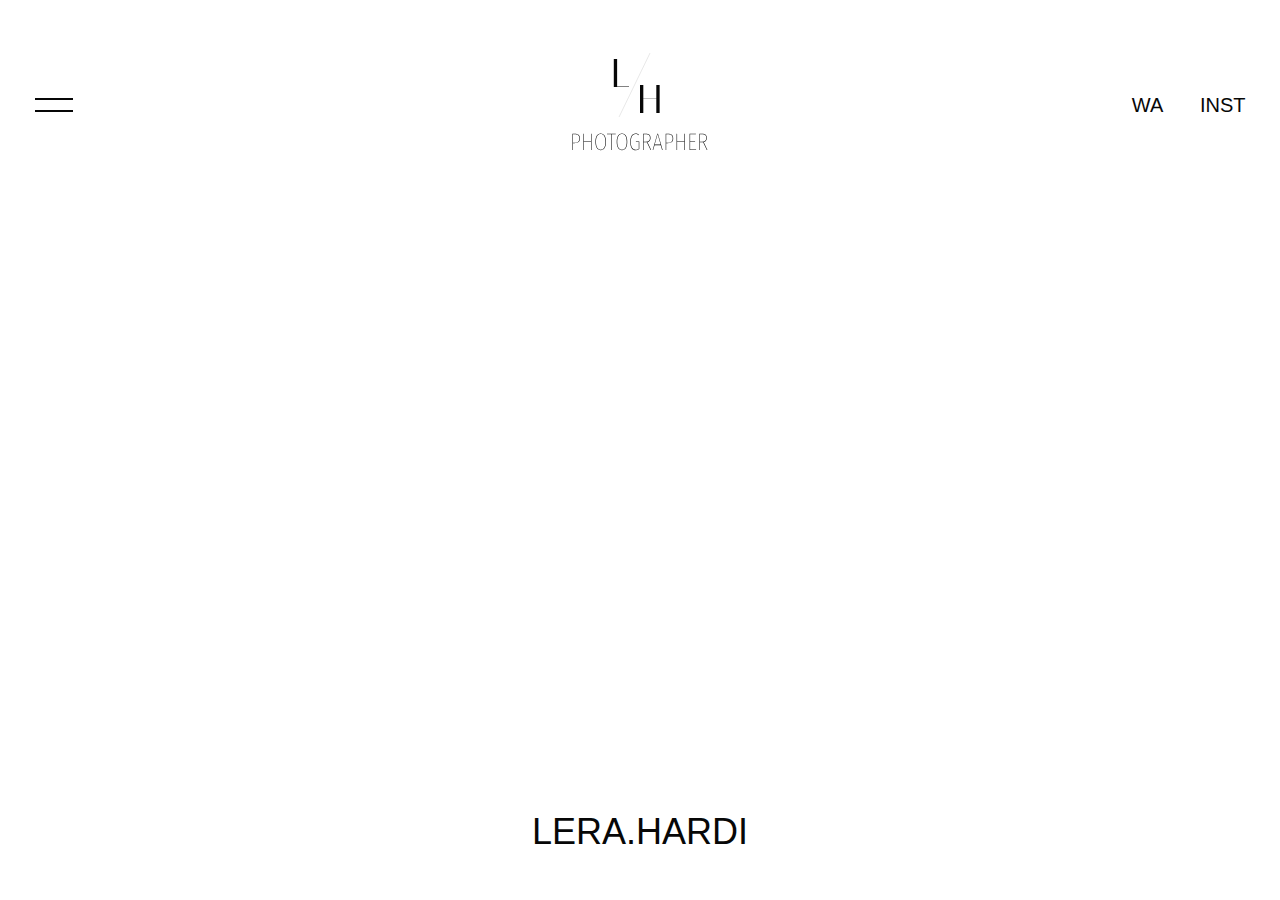
==== lera_hardi/index.html @ 81ccbfa7 "finished main page (desktop)" ====
<!DOCTYPE html>
<html lang="ru">

<head>
	<meta charset="UTF-8">
<meta name="viewport" content="width=device-width, initial-scale=1.0">
<link rel="shortcut icon" href="/img/favicon.ico" type="image/x-icon">
<link rel="stylesheet" href="css/style.min.css">
<script src="js/app.min.js" defer></script>

<!-- Primary Meta Tags -->
<title>Главная</title>
<meta name="title" content="Главная">
<meta name="description" content="Описание">
<meta name="keywords" content="">

<!-- Open Graph / Facebook -->
<meta property="og:type" content="website">
<meta property="og:url" content="">
<meta property="og:title" content="Главная">
<meta property="og:description" content="Описание">
<meta property="og:image" content="">
<meta property="og:type" content="website">
<meta property="og:site_name" content="">

<!-- Twitter -->
<meta property="twitter:card" content="summary_large_image">
<meta property="twitter:url" content="">
<meta property="twitter:title" content="Главная">
<meta property="twitter:description" content="Описание">
<meta property="twitter:image" content="">

</head>

<body>
	<div class="wrapper">
		<header class="header">
	<div class='header__container'>
		<div class="header__menu menu">
			<div class="menu__icon">
				<span></span>
				<span></span>
			</div>
			<nav class="menu__body">
				<ul class="menu__list">
					<li class="menu__item"><a class="menu__link" href="#">ОБО МНЕ</a></li>
					<li class="menu__item"><a class="menu__link" href="#">мои работы</a></li>
					<li class="menu__item"><a class="menu__link" href="#">ЛОКАЦИИ</a></li>
					<li class="menu__item"><a class="menu__link" href="#">ПРЕСЕТЫ</a></li>
					<li class="menu__item"><a class="menu__link" href="#">ОБУЧЕНИЕ</a></li>
					<li class="menu__item"><a class="menu__link" href="#">ПАКЕТНЫЕ ПРЕДЛОЖЕНИЯ</a></li>
					<li class="menu__item"><a class="menu__link" href="#">СВЯЗЬ СО МНОЙ</a></li>
				</ul>
			</nav>
		</div>
		<a href="" class="header__logo">
			<svg width="139" height="106" viewBox="0 0 139 106" fill="none" xmlns="http://www.w3.org/2000/svg">
				<path
					d="M4.392 83.656C6.312 83.656 7.712 84.04 8.592 84.808C9.472 85.56 9.912 86.752 9.912 88.384C9.912 90.064 9.44 91.296 8.496 92.08C7.568 92.848 6.176 93.232 4.32 93.232H2.928V100H2.4V83.656H4.392ZM4.368 92.728C6.048 92.728 7.296 92.392 8.112 91.72C8.944 91.048 9.36 89.944 9.36 88.408C9.36 86.904 8.968 85.824 8.184 85.168C7.416 84.496 6.152 84.16 4.392 84.16H2.928V92.728H4.368ZM20.9784 100V91.624H13.8264V100H13.2984V83.656H13.8264V91.12H20.9784V83.656H21.5304V100H20.9784ZM30.6983 83.416C32.3463 83.416 33.6343 84.12 34.5623 85.528C35.5063 86.936 35.9783 89.04 35.9783 91.84C35.9783 94.592 35.5143 96.68 34.5863 98.104C33.6743 99.528 32.3783 100.24 30.6983 100.24C29.0663 100.24 27.7783 99.528 26.8343 98.104C25.8903 96.68 25.4183 94.6 25.4183 91.864C25.4183 89.112 25.8903 87.016 26.8343 85.576C27.7943 84.136 29.0823 83.416 30.6983 83.416ZM30.6983 83.92C29.2423 83.92 28.0903 84.584 27.2423 85.912C26.3943 87.24 25.9703 89.224 25.9703 91.864C25.9703 94.472 26.3943 96.432 27.2423 97.744C28.0903 99.056 29.2423 99.712 30.6983 99.712C32.2183 99.712 33.3783 99.064 34.1783 97.768C34.9943 96.456 35.4023 94.48 35.4023 91.84C35.4023 89.168 34.9863 87.184 34.1543 85.888C33.3383 84.576 32.1863 83.92 30.6983 83.92ZM45.7768 83.656L45.7288 84.16H41.6248V100H41.0728V84.16H36.9448V83.656H45.7768ZM51.9795 83.416C53.6275 83.416 54.9155 84.12 55.8435 85.528C56.7875 86.936 57.2595 89.04 57.2595 91.84C57.2595 94.592 56.7955 96.68 55.8675 98.104C54.9555 99.528 53.6595 100.24 51.9795 100.24C50.3475 100.24 49.0595 99.528 48.1155 98.104C47.1715 96.68 46.6995 94.6 46.6995 91.864C46.6995 89.112 47.1715 87.016 48.1155 85.576C49.0755 84.136 50.3635 83.416 51.9795 83.416ZM51.9795 83.92C50.5235 83.92 49.3715 84.584 48.5235 85.912C47.6755 87.24 47.2515 89.224 47.2515 91.864C47.2515 94.472 47.6755 96.432 48.5235 97.744C49.3715 99.056 50.5235 99.712 51.9795 99.712C53.4995 99.712 54.6595 99.064 55.4595 97.768C56.2755 96.456 56.6835 94.48 56.6835 91.84C56.6835 89.168 56.2675 87.184 55.4355 85.888C54.6195 84.576 53.4675 83.92 51.9795 83.92ZM65.6218 83.416C66.2938 83.416 66.8858 83.528 67.3978 83.752C67.9258 83.976 68.4538 84.336 68.9818 84.832L68.6458 85.192C68.1658 84.744 67.6858 84.424 67.2058 84.232C66.7418 84.024 66.2138 83.92 65.6218 83.92C64.7738 83.92 63.9898 84.176 63.2698 84.688C62.5498 85.184 61.9578 86.016 61.4938 87.184C61.0458 88.352 60.8218 89.864 60.8218 91.72C60.8218 94.472 61.2458 96.496 62.0938 97.792C62.9578 99.072 64.1498 99.712 65.6698 99.712C66.2938 99.712 66.8538 99.632 67.3498 99.472C67.8458 99.296 68.3178 99.048 68.7658 98.728V92.008H65.9338L65.8618 91.504H69.2938V99.016C68.1578 99.832 66.9658 100.24 65.7178 100.24C64.0058 100.24 62.6698 99.544 61.7098 98.152C60.7498 96.76 60.2698 94.616 60.2698 91.72C60.2698 89.8 60.5178 88.224 61.0138 86.992C61.5258 85.744 62.1818 84.84 62.9818 84.28C63.7978 83.704 64.6778 83.416 65.6218 83.416ZM80.5749 100L76.8549 92.176C76.4709 92.208 76.1829 92.224 75.9909 92.224H73.6389V100H73.1109V83.656H75.6789C77.3909 83.656 78.6309 84.024 79.3989 84.76C80.1669 85.48 80.5509 86.528 80.5509 87.904C80.5509 89.04 80.2709 89.968 79.7109 90.688C79.1669 91.392 78.3909 91.856 77.3829 92.08L81.1749 100H80.5749ZM75.8949 91.72C78.6149 91.72 79.9749 90.448 79.9749 87.904C79.9749 86.656 79.6469 85.72 78.9909 85.096C78.3349 84.472 77.2149 84.16 75.6309 84.16H73.6389V91.72H75.8949ZM92.0878 100L90.7198 95.128H84.5518L83.1838 100H82.6798L87.3118 83.656H87.9838L92.6398 100H92.0878ZM84.6958 94.624H90.5758L87.6478 84.088L84.6958 94.624ZM97.6733 83.656C99.5933 83.656 100.993 84.04 101.873 84.808C102.753 85.56 103.193 86.752 103.193 88.384C103.193 90.064 102.721 91.296 101.777 92.08C100.849 92.848 99.4573 93.232 97.6013 93.232H96.2093V100H95.6813V83.656H97.6733ZM97.6493 92.728C99.3293 92.728 100.577 92.392 101.393 91.72C102.225 91.048 102.641 89.944 102.641 88.408C102.641 86.904 102.249 85.824 101.465 85.168C100.697 84.496 99.4333 84.16 97.6733 84.16H96.2093V92.728H97.6493ZM114.26 100V91.624H107.108V100H106.58V83.656H107.108V91.12H114.26V83.656H114.812V100H114.26ZM125.948 83.656L125.876 84.16H120.116V91.12H125.108V91.624H120.116V99.496H126.092V100H119.588V83.656H125.948ZM136.825 100L133.105 92.176C132.721 92.208 132.433 92.224 132.241 92.224H129.889V100H129.361V83.656H131.929C133.641 83.656 134.881 84.024 135.649 84.76C136.417 85.48 136.801 86.528 136.801 87.904C136.801 89.04 136.521 89.968 135.961 90.688C135.417 91.392 134.641 91.856 133.633 92.08L137.425 100H136.825ZM132.145 91.72C134.865 91.72 136.225 90.448 136.225 87.904C136.225 86.656 135.897 85.72 135.241 85.096C134.585 84.472 133.465 84.16 131.881 84.16H129.889V91.72H132.145Z"
					fill="var(--text-color)" />
				<path d="M59 37H43.8V9H47.12V36.6H59V37Z" fill="var(--text-color)" />
				<path d="M73.32 63H70V35H73.32V47.88H86.32V35H89.64V63H86.32V48.28H73.32V63Z" fill="var(--text-color)" />
				<path d="M80.045 3.02179L49.045 67.0218" stroke="var(--text-color)" stroke-width="0.1" />
			</svg>
		</a>
		<div class="header__socials">
			<a href="#" class="header__social">WA</a>
			<a href="#" class="header__social">inst</a>
		</div>
	</div>
</header>
		<main class="main">
			<div class="swiper main-slider">
				<div class="swiper-wrapper">
					<div class="swiper-slide">
						<img src="img/main-slider/1.jpg" alt="">
					</div>
					<div class="swiper-slide">
						<img src="img/main-slider/2.jpg" alt="">
					</div>
					<div class="swiper-slide">
						<img src="img/main-slider/3.jpg" alt="">
					</div>
					<div class="swiper-slide">
						<img src="img/main-slider/4.jpg" alt="">
					</div>
					<div class="swiper-slide">
						<img src="img/main-slider/5.jpg" alt="">
					</div>
					<div class="swiper-slide">
						<img src="img/main-slider/6.jpg" alt="">
					</div>
					<div class="swiper-slide">
						<img src="img/main-slider/7.jpg" alt="">
					</div>
				</div>
			</div>
		</main>
		<footer class="footer">
	<div class='footer__container'>
		<h2 class="footer__title">LERA.HARDI</h2>
	</div>
</footer>
	</div>
</body>
</html>
---- lera_hardi/css/style.min.css ----
@charset "UTF-8";@font-face{font-family:FiraSansExtraCondensed;font-display:swap;src:url(../fonts/FiraSansExtraCondensed-Regular.woff2) format("woff2");font-weight:400;font-style:normal}@font-face{font-family:FiraSansExtraCondensed;font-display:swap;src:url(../fonts/FiraSansExtraCondensed-Light.woff2) format("woff2");font-weight:300;font-style:normal}@font-face{font-family:FiraSansExtraCondensed;font-display:swap;src:url(../fonts/FiraSansExtraCondensed-Medium.woff2) format("woff2");font-weight:500;font-style:normal}@font-face{font-family:FiraSansExtraCondensed;font-display:swap;src:url(../fonts/FiraSansExtraCondensed-SemiBold.woff2) format("woff2");font-weight:600;font-style:normal}@font-face{font-family:FiraSansExtraCondensed;font-display:swap;src:url(../fonts/FiraSansExtraCondensed-ExtraLight.woff2) format("woff2");font-weight:200;font-style:normal}*{padding:0;margin:0;border:0}*,:after,:before{-webkit-box-sizing:border-box;box-sizing:border-box}aside,footer,header,nav{display:block}body,html{height:100%;width:100%;font-size:100%;line-height:1;-ms-text-size-adjust:100%;-moz-text-size-adjust:100%;-webkit-text-size-adjust:100%}button,input,textarea{font-family:inherit;font-size:inherit}input::-ms-clear{display:none}button{cursor:pointer;background-color:transparent}button::-moz-focus-inner{padding:0;border:0}a{color:inherit}a,a:hover,a:visited{text-decoration:none}ul li{list-style:none}img{vertical-align:top}h1,h2,h3,h4,h5,h6{font-size:inherit;font-weight:400}[hidden]{display:none}* img{max-width:100%;-o-object-fit:cover;object-fit:cover}input[type=email],input[type=password],input[type=text]{border:1px solid #c4c4c4;padding:1rem}input[type=email]:focus::-webkit-input-placeholder,input[type=password]:focus::-webkit-input-placeholder,input[type=text]:focus::-webkit-input-placeholder{color:transparent}input[type=email]:focus::-moz-placeholder,input[type=password]:focus::-moz-placeholder,input[type=text]:focus::-moz-placeholder{color:transparent}input[type=email]:focus:-ms-input-placeholder,input[type=password]:focus:-ms-input-placeholder,input[type=text]:focus:-ms-input-placeholder{color:transparent}input[type=email]:focus::-ms-input-placeholder,input[type=password]:focus::-ms-input-placeholder,input[type=text]:focus::-ms-input-placeholder{color:transparent}input[type=email]:focus::placeholder,input[type=password]:focus::placeholder,input[type=text]:focus::placeholder{color:transparent}:root{--bg-color:#fff;--text-color:#000}body{font-family:"Fira Sans Extra Condensed",sans-serif;font-weight:300;-webkit-transition:background-color .2s,color .2s;-o-transition:background-color .2s,color .2s;transition:background-color .2s,color .2s;position:relative;background-color:var(--bg-color);color:var(--text-color)}body._locked{overflow:hidden;-ms-touch-action:none;touch-action:none}.wrapper{width:100%;min-height:100%;overflow:hidden;display:-webkit-box;display:-ms-flexbox;display:flex;-webkit-box-orient:vertical;-webkit-box-direction:normal;-ms-flex-direction:column;flex-direction:column;padding-top:50px}.wrapper>*{min-width:0}[class*=__container]{width:100%;margin:0 auto;padding:0 35px}.swiper{width:100%;height:100%;overflow:hidden}.swiper-wrapper{display:-webkit-inline-box;display:-ms-inline-flexbox;display:inline-flex;position:relative}.swiper-button-prev{position:absolute;top:50%;-webkit-transform:translateY(-50%);-ms-transform:translateY(-50%);transform:translateY(-50%);left:-40px}.swiper-button-next{position:absolute;top:50%;-webkit-transform:translateY(-50%);-ms-transform:translateY(-50%);transform:translateY(-50%);right:-40px}.header{z-index:5}.header__container{display:-ms-grid;display:grid;-ms-grid-columns:(1fr)[3];grid-template-columns:repeat(3,1fr);-webkit-box-align:center;-ms-flex-align:center;align-items:center}.header__logo{text-align:center;position:relative;z-index:5}.header__socials{display:-webkit-box;display:-ms-flexbox;display:flex;-webkit-box-align:center;-ms-flex-align:center;align-items:center;-webkit-box-pack:end;-ms-flex-pack:end;justify-content:flex-end;gap:30px;font-size:20px;color:rgba(0,0,0,.7);position:relative;z-index:5}.header__social{text-transform:uppercase;width:45px;text-align:center;display:block;color:var(--text-color)!important}.menu__icon{display:block;height:14px;width:38px;position:relative;cursor:pointer;z-index:5}.menu__icon span{-webkit-transition:.3s;-o-transition:.3s;transition:.3s;left:0;position:absolute;width:100%;height:2px;background-color:var(--text-color)}.menu__icon span:first-child{top:0}.menu__icon span:last-child{top:auto;bottom:0}.menu__icon._active span{-webkit-transform:scale(0);-ms-transform:scale(0);transform:scale(0)}.menu__icon._active span:first-child{-webkit-transform:rotate(-20deg);-ms-transform:rotate(-20deg);transform:rotate(-20deg);top:calc(50% - 1px)}.menu__icon._active span:last-child{-webkit-transform:rotate(20deg);-ms-transform:rotate(20deg);transform:rotate(20deg);bottom:calc(50% - 1px)}.menu__body{position:absolute;top:0;left:-100%;height:100vh;width:100vw;padding:150px 35px 35px;display:-webkit-box;display:-ms-flexbox;display:flex;-webkit-transition:left .2s;-o-transition:left .2s;transition:left .2s;overflow:auto}.menu__body:after{content:"";position:fixed;top:0;left:-100%;width:100vw;height:150px;-webkit-transition:left .2s;-o-transition:left .2s;transition:left .2s}._light .menu__body{background-color:rgba(255,255,255,.5)}._light .menu__body:after{background-color:#fff}._dark .menu__body{background-color:rgba(0,0,0,.5)}._dark .menu__body:after{background-color:#000}._active .menu__body,._active .menu__body:after{left:0}.menu__list{margin:auto 0}.menu__link{display:inline-block;font-size:20px;text-transform:uppercase;text-decoration:none;line-height:3;-webkit-transition:.2s;-o-transition:.2s;transition:.2s;font-weight:300;letter-spacing:-.3px}.main{-webkit-box-flex:1;-ms-flex:1 1 auto;flex:1 1 auto}.main-slider{margin-top:15px;overflow:visible;margin-bottom:45px}.swiper-slide{-webkit-transition:-webkit-transform .2s;transition:transform .2s;-o-transition:transform .2s;transition:transform .2s,-webkit-transform .2s}.swiper-slide.swiper-slide-next,.swiper-slide.swiper-slide-prev{-webkit-transform:translateY(25px);-ms-transform:translateY(25px);transform:translateY(25px)}.swiper-slide.swiper-slide-active{-webkit-transform:translateY(50px);-ms-transform:translateY(50px);transform:translateY(50px)}.footer{position:relative;z-index:5;padding:50px 0}.footer__container{text-align:center}.footer__title{font-weight:400;font-size:36px}@media (prefers-reduced-motion:reduce){*,::after,::before{-webkit-animation-duration:0s!important;animation-duration:0s!important;-webkit-animation-iteration-count:1!important;animation-iteration-count:1!important;scroll-behavior:auto!important;-webkit-transition-duration:0s!important;-o-transition-duration:0s!important;transition-duration:0s!important}}@media (prefers-color-scheme:dark){:root{--bg-color:#070707;--text-color:#f9f9f9}}@media (prefers-color-scheme:light){:root{--bg-color:#fff;--text-color:#070707}}@media (any-hover:hover){.header__social:hover{font-weight:500}.menu__link:hover{-webkit-transform:translateX(3px);-ms-transform:translateX(3px);transform:translateX(3px);font-weight:400}}
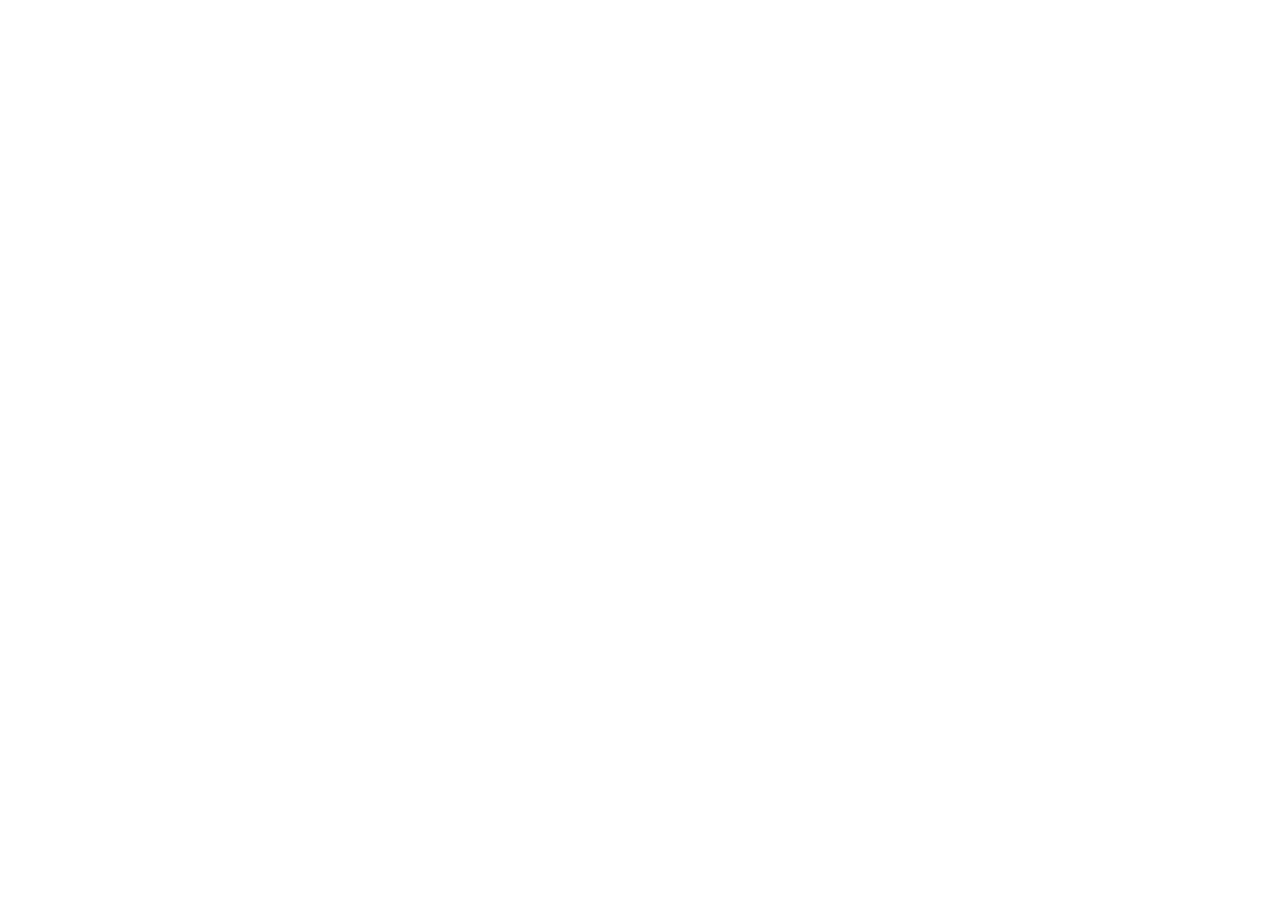
==== commit c80bc2eb: "finished main page" ====
--- a/lera_hardi/index.html
+++ b/lera_hardi/index.html
@@ -33,6 +33,11 @@
 </head>
 
 <body>
+	<div class="preloader">
+	<div class="preloader__gif">
+		<img src="img/preloader.gif" alt="">
+	</div>
+</div>
 	<div class="wrapper">
 		<header class="header">
 	<div class='header__container'>
--- a/lera_hardi/css/style.min.css
+++ b/lera_hardi/css/style.min.css
@@ -1 +1 @@
-@charset "UTF-8";@font-face{font-family:FiraSansExtraCondensed;font-display:swap;src:url(../fonts/FiraSansExtraCondensed-Regular.woff2) format("woff2");font-weight:400;font-style:normal}@font-face{font-family:FiraSansExtraCondensed;font-display:swap;src:url(../fonts/FiraSansExtraCondensed-Light.woff2) format("woff2");font-weight:300;font-style:normal}@font-face{font-family:FiraSansExtraCondensed;font-display:swap;src:url(../fonts/FiraSansExtraCondensed-Medium.woff2) format("woff2");font-weight:500;font-style:normal}@font-face{font-family:FiraSansExtraCondensed;font-display:swap;src:url(../fonts/FiraSansExtraCondensed-SemiBold.woff2) format("woff2");font-weight:600;font-style:normal}@font-face{font-family:FiraSansExtraCondensed;font-display:swap;src:url(../fonts/FiraSansExtraCondensed-ExtraLight.woff2) format("woff2");font-weight:200;font-style:normal}*{padding:0;margin:0;border:0}*,:after,:before{-webkit-box-sizing:border-box;box-sizing:border-box}aside,footer,header,nav{display:block}body,html{height:100%;width:100%;font-size:100%;line-height:1;-ms-text-size-adjust:100%;-moz-text-size-adjust:100%;-webkit-text-size-adjust:100%}button,input,textarea{font-family:inherit;font-size:inherit}input::-ms-clear{display:none}button{cursor:pointer;background-color:transparent}button::-moz-focus-inner{padding:0;border:0}a{color:inherit}a,a:hover,a:visited{text-decoration:none}ul li{list-style:none}img{vertical-align:top}h1,h2,h3,h4,h5,h6{font-size:inherit;font-weight:400}[hidden]{display:none}* img{max-width:100%;-o-object-fit:cover;object-fit:cover}input[type=email],input[type=password],input[type=text]{border:1px solid #c4c4c4;padding:1rem}input[type=email]:focus::-webkit-input-placeholder,input[type=password]:focus::-webkit-input-placeholder,input[type=text]:focus::-webkit-input-placeholder{color:transparent}input[type=email]:focus::-moz-placeholder,input[type=password]:focus::-moz-placeholder,input[type=text]:focus::-moz-placeholder{color:transparent}input[type=email]:focus:-ms-input-placeholder,input[type=password]:focus:-ms-input-placeholder,input[type=text]:focus:-ms-input-placeholder{color:transparent}input[type=email]:focus::-ms-input-placeholder,input[type=password]:focus::-ms-input-placeholder,input[type=text]:focus::-ms-input-placeholder{color:transparent}input[type=email]:focus::placeholder,input[type=password]:focus::placeholder,input[type=text]:focus::placeholder{color:transparent}:root{--bg-color:#fff;--text-color:#000}body{font-family:"Fira Sans Extra Condensed",sans-serif;font-weight:300;-webkit-transition:background-color .2s,color .2s;-o-transition:background-color .2s,color .2s;transition:background-color .2s,color .2s;position:relative;background-color:var(--bg-color);color:var(--text-color)}body._locked{overflow:hidden;-ms-touch-action:none;touch-action:none}.wrapper{width:100%;min-height:100%;overflow:hidden;display:-webkit-box;display:-ms-flexbox;display:flex;-webkit-box-orient:vertical;-webkit-box-direction:normal;-ms-flex-direction:column;flex-direction:column;padding-top:50px}.wrapper>*{min-width:0}[class*=__container]{width:100%;margin:0 auto;padding:0 35px}.swiper{width:100%;height:100%;overflow:hidden}.swiper-wrapper{display:-webkit-inline-box;display:-ms-inline-flexbox;display:inline-flex;position:relative}.swiper-button-prev{position:absolute;top:50%;-webkit-transform:translateY(-50%);-ms-transform:translateY(-50%);transform:translateY(-50%);left:-40px}.swiper-button-next{position:absolute;top:50%;-webkit-transform:translateY(-50%);-ms-transform:translateY(-50%);transform:translateY(-50%);right:-40px}.header{z-index:5}.header__container{display:-ms-grid;display:grid;-ms-grid-columns:(1fr)[3];grid-template-columns:repeat(3,1fr);-webkit-box-align:center;-ms-flex-align:center;align-items:center}.header__logo{text-align:center;position:relative;z-index:5}.header__socials{display:-webkit-box;display:-ms-flexbox;display:flex;-webkit-box-align:center;-ms-flex-align:center;align-items:center;-webkit-box-pack:end;-ms-flex-pack:end;justify-content:flex-end;gap:30px;font-size:20px;color:rgba(0,0,0,.7);position:relative;z-index:5}.header__social{text-transform:uppercase;width:45px;text-align:center;display:block;color:var(--text-color)!important}.menu__icon{display:block;height:14px;width:38px;position:relative;cursor:pointer;z-index:5}.menu__icon span{-webkit-transition:.3s;-o-transition:.3s;transition:.3s;left:0;position:absolute;width:100%;height:2px;background-color:var(--text-color)}.menu__icon span:first-child{top:0}.menu__icon span:last-child{top:auto;bottom:0}.menu__icon._active span{-webkit-transform:scale(0);-ms-transform:scale(0);transform:scale(0)}.menu__icon._active span:first-child{-webkit-transform:rotate(-20deg);-ms-transform:rotate(-20deg);transform:rotate(-20deg);top:calc(50% - 1px)}.menu__icon._active span:last-child{-webkit-transform:rotate(20deg);-ms-transform:rotate(20deg);transform:rotate(20deg);bottom:calc(50% - 1px)}.menu__body{position:absolute;top:0;left:-100%;height:100vh;width:100vw;padding:150px 35px 35px;display:-webkit-box;display:-ms-flexbox;display:flex;-webkit-transition:left .2s;-o-transition:left .2s;transition:left .2s;overflow:auto}.menu__body:after{content:"";position:fixed;top:0;left:-100%;width:100vw;height:150px;-webkit-transition:left .2s;-o-transition:left .2s;transition:left .2s}._light .menu__body{background-color:rgba(255,255,255,.5)}._light .menu__body:after{background-color:#fff}._dark .menu__body{background-color:rgba(0,0,0,.5)}._dark .menu__body:after{background-color:#000}._active .menu__body,._active .menu__body:after{left:0}.menu__list{margin:auto 0}.menu__link{display:inline-block;font-size:20px;text-transform:uppercase;text-decoration:none;line-height:3;-webkit-transition:.2s;-o-transition:.2s;transition:.2s;font-weight:300;letter-spacing:-.3px}.main{-webkit-box-flex:1;-ms-flex:1 1 auto;flex:1 1 auto}.main-slider{margin-top:15px;overflow:visible;margin-bottom:45px}.swiper-slide{-webkit-transition:-webkit-transform .2s;transition:transform .2s;-o-transition:transform .2s;transition:transform .2s,-webkit-transform .2s}.swiper-slide.swiper-slide-next,.swiper-slide.swiper-slide-prev{-webkit-transform:translateY(25px);-ms-transform:translateY(25px);transform:translateY(25px)}.swiper-slide.swiper-slide-active{-webkit-transform:translateY(50px);-ms-transform:translateY(50px);transform:translateY(50px)}.footer{position:relative;z-index:5;padding:50px 0}.footer__container{text-align:center}.footer__title{font-weight:400;font-size:36px}@media (prefers-reduced-motion:reduce){*,::after,::before{-webkit-animation-duration:0s!important;animation-duration:0s!important;-webkit-animation-iteration-count:1!important;animation-iteration-count:1!important;scroll-behavior:auto!important;-webkit-transition-duration:0s!important;-o-transition-duration:0s!important;transition-duration:0s!important}}@media (prefers-color-scheme:dark){:root{--bg-color:#070707;--text-color:#f9f9f9}}@media (prefers-color-scheme:light){:root{--bg-color:#fff;--text-color:#070707}}@media (any-hover:hover){.header__social:hover{font-weight:500}.menu__link:hover{-webkit-transform:translateX(3px);-ms-transform:translateX(3px);transform:translateX(3px);font-weight:400}}+@charset "UTF-8";@font-face{font-family:FiraSansExtraCondensed;font-display:swap;src:url(../fonts/FiraSansExtraCondensed-Regular.woff2) format("woff2");font-weight:400;font-style:normal}@font-face{font-family:FiraSansExtraCondensed;font-display:swap;src:url(../fonts/FiraSansExtraCondensed-Light.woff2) format("woff2");font-weight:300;font-style:normal}@font-face{font-family:FiraSansExtraCondensed;font-display:swap;src:url(../fonts/FiraSansExtraCondensed-Medium.woff2) format("woff2");font-weight:500;font-style:normal}@font-face{font-family:FiraSansExtraCondensed;font-display:swap;src:url(../fonts/FiraSansExtraCondensed-SemiBold.woff2) format("woff2");font-weight:600;font-style:normal}@font-face{font-family:FiraSansExtraCondensed;font-display:swap;src:url(../fonts/FiraSansExtraCondensed-ExtraLight.woff2) format("woff2");font-weight:200;font-style:normal}*{padding:0;margin:0;border:0}*,:after,:before{-webkit-box-sizing:border-box;box-sizing:border-box}aside,footer,header,nav{display:block}body,html{height:100%;width:100%;font-size:100%;line-height:1;-ms-text-size-adjust:100%;-moz-text-size-adjust:100%;-webkit-text-size-adjust:100%}button,input,textarea{font-family:inherit;font-size:inherit}input::-ms-clear{display:none}button{cursor:pointer;background-color:transparent}button::-moz-focus-inner{padding:0;border:0}a{color:inherit}a,a:hover,a:visited{text-decoration:none}ul li{list-style:none}img{vertical-align:top}h1,h2,h3,h4,h5,h6{font-size:inherit;font-weight:400}[hidden]{display:none}* img{max-width:100%;-o-object-fit:cover;object-fit:cover}input[type=email],input[type=password],input[type=text]{border:1px solid #c4c4c4;padding:1rem}input[type=email]:focus::-webkit-input-placeholder,input[type=password]:focus::-webkit-input-placeholder,input[type=text]:focus::-webkit-input-placeholder{color:transparent}input[type=email]:focus::-moz-placeholder,input[type=password]:focus::-moz-placeholder,input[type=text]:focus::-moz-placeholder{color:transparent}input[type=email]:focus:-ms-input-placeholder,input[type=password]:focus:-ms-input-placeholder,input[type=text]:focus:-ms-input-placeholder{color:transparent}input[type=email]:focus::-ms-input-placeholder,input[type=password]:focus::-ms-input-placeholder,input[type=text]:focus::-ms-input-placeholder{color:transparent}input[type=email]:focus::placeholder,input[type=password]:focus::placeholder,input[type=text]:focus::placeholder{color:transparent}:root{--bg-color:#fff;--text-color:#000}body{font-family:"Fira Sans Extra Condensed",sans-serif;font-weight:300;-webkit-transition:background-color .2s,color .2s;-o-transition:background-color .2s,color .2s;transition:background-color .2s,color .2s;position:relative;background-color:var(--bg-color);color:var(--text-color)}body._locked{overflow:hidden;-ms-touch-action:none;touch-action:none}.wrapper{width:100%;min-height:100%;overflow:hidden;display:-webkit-box;display:-ms-flexbox;display:flex;-webkit-box-orient:vertical;-webkit-box-direction:normal;-ms-flex-direction:column;flex-direction:column;padding-top:clamp(1.25rem,.714rem + 2.68vw,3.125rem)}.wrapper>*{min-width:0}[class*=__container]{width:100%;margin:0 auto;padding:0 35px}.swiper{width:100%;height:100%;overflow:hidden}.swiper-wrapper{display:-webkit-inline-box;display:-ms-inline-flexbox;display:inline-flex;position:relative}.swiper-button-prev{position:absolute;top:50%;-webkit-transform:translateY(-50%);-ms-transform:translateY(-50%);transform:translateY(-50%);left:-40px}.swiper-button-next{position:absolute;top:50%;-webkit-transform:translateY(-50%);-ms-transform:translateY(-50%);transform:translateY(-50%);right:-40px}.header{z-index:5}.header__container{display:-ms-grid;display:grid;-ms-grid-columns:(1fr)[3];grid-template-columns:repeat(3,1fr);-webkit-box-align:center;-ms-flex-align:center;align-items:center}.header__logo{text-align:center;position:relative;z-index:5}.header__logo svg{max-width:100%}.header__socials{display:-webkit-box;display:-ms-flexbox;display:flex;-webkit-box-align:center;-ms-flex-align:center;align-items:center;-webkit-box-pack:end;-ms-flex-pack:end;justify-content:flex-end;gap:30px;font-size:20px;color:rgba(0,0,0,.7);position:relative;z-index:5}.header__social{text-transform:uppercase;width:45px;text-align:center;display:block;color:var(--text-color)!important}.menu__icon{display:block;height:14px;width:38px;position:relative;cursor:pointer;z-index:5}.menu__icon span{-webkit-transition:.3s;-o-transition:.3s;transition:.3s;left:0;position:absolute;width:100%;height:2px;background-color:var(--text-color)}.menu__icon span:first-child{top:0}.menu__icon span:last-child{top:auto;bottom:0}.menu__icon._active span{-webkit-transform:scale(0);-ms-transform:scale(0);transform:scale(0)}.menu__icon._active span:first-child{-webkit-transform:rotate(-20deg);-ms-transform:rotate(-20deg);transform:rotate(-20deg);top:calc(50% - 1px)}.menu__icon._active span:last-child{-webkit-transform:rotate(20deg);-ms-transform:rotate(20deg);transform:rotate(20deg);bottom:calc(50% - 1px)}.menu__body{position:absolute;top:0;left:-100%;height:100vh;width:100vw;padding:150px 35px 35px;display:-webkit-box;display:-ms-flexbox;display:flex;-webkit-transition:left .2s;-o-transition:left .2s;transition:left .2s;overflow:auto}.menu__body:after{content:"";position:fixed;top:0;left:-100%;width:100vw;height:150px;-webkit-transition:left .2s;-o-transition:left .2s;transition:left .2s}._light .menu__body{background-color:rgba(255,255,255,.5)}._light .menu__body:after{background-color:#fff}._dark .menu__body{background-color:rgba(0,0,0,.5)}._dark .menu__body:after{background-color:#000}._active .menu__body,._active .menu__body:after{left:0}.menu__list{margin:auto 0}.menu__link{display:inline-block;font-size:20px;text-transform:uppercase;text-decoration:none;line-height:3;-webkit-transition:.2s;-o-transition:.2s;transition:.2s;font-weight:300;letter-spacing:-.3px}.main{-webkit-box-flex:1;-ms-flex:1 1 auto;flex:1 1 auto}.preloader{background-color:var(--bg-color);width:100vw;height:100vh;position:fixed;inset:0;z-index:15;display:-webkit-box;display:-ms-flexbox;display:flex;-webkit-box-pack:center;-ms-flex-pack:center;justify-content:center;-webkit-box-align:center;-ms-flex-align:center;align-items:center;-webkit-transition:.2s;-o-transition:.2s;transition:.2s}.preloader__gif{width:200px;opacity:0;-webkit-animation:3s forwards show-preloader;animation:3s forwards show-preloader}.preloader__gif img{max-width:100%}@-webkit-keyframes show-preloader{0%{opacity:0}30%{opacity:1}100%{-webkit-transform:scale(2);transform:scale(2);opacity:1}}@keyframes show-preloader{0%{opacity:0}30%{opacity:1}100%{-webkit-transform:scale(2);transform:scale(2);opacity:1}}.main-slider{margin-top:15px;overflow:visible;margin-bottom:45px}.swiper-slide{-webkit-transition:-webkit-transform .2s;transition:transform .2s;-o-transition:transform .2s;transition:transform .2s,-webkit-transform .2s}.swiper-slide.swiper-slide-next,.swiper-slide.swiper-slide-prev{-webkit-transform:translateY(25px);-ms-transform:translateY(25px);transform:translateY(25px)}.swiper-slide.swiper-slide-active{-webkit-transform:translateY(50px);-ms-transform:translateY(50px);transform:translateY(50px)}.footer{position:relative;padding:50px 0}.footer__container{text-align:center}.footer__title{font-weight:400;font-size:36px}@media (max-width:36em){.header__container{padding:0 15px}.header__socials{-webkit-box-orient:vertical;-webkit-box-direction:normal;-ms-flex-direction:column;flex-direction:column;-webkit-box-align:end;-ms-flex-align:end;align-items:flex-end;gap:20px}}@media (prefers-reduced-motion:reduce){*,::after,::before{-webkit-animation-duration:0s!important;animation-duration:0s!important;-webkit-animation-iteration-count:1!important;animation-iteration-count:1!important;scroll-behavior:auto!important;-webkit-transition-duration:0s!important;-o-transition-duration:0s!important;transition-duration:0s!important}}@media (prefers-color-scheme:dark){:root{--bg-color:#070707;--text-color:#f9f9f9}}@media (prefers-color-scheme:light){:root{--bg-color:#fff;--text-color:#070707}}@media (any-hover:hover){.header__social:hover{font-weight:500}.menu__link:hover{-webkit-transform:translateX(3px);-ms-transform:translateX(3px);transform:translateX(3px);font-weight:400}}